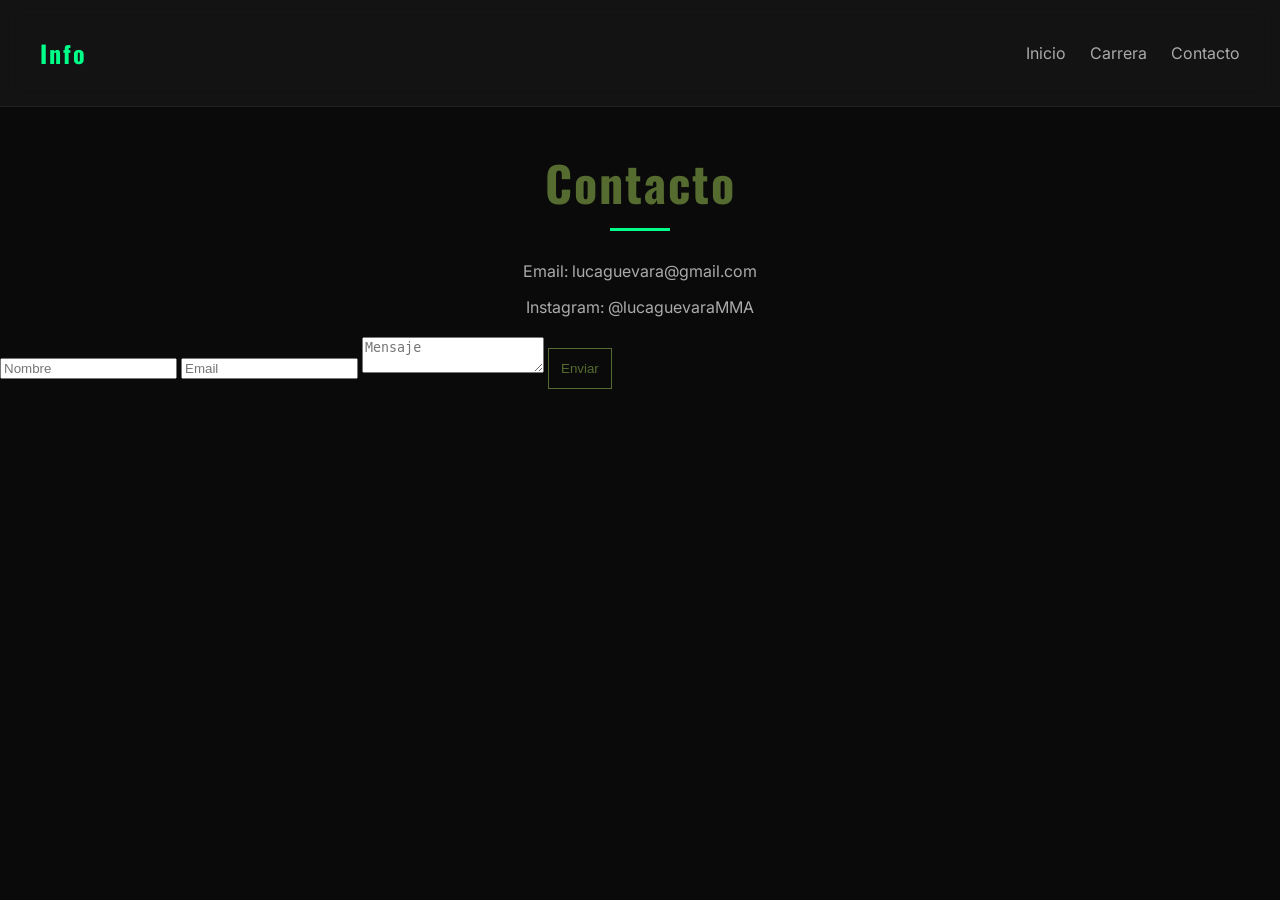
==== contacto.html @ 4d2bb939 "Add files via upload" ====
<!DOCTYPE html>
<html lang="es">
<head>
    <meta charset="UTF-8">
    <title>Contacto</title>
    <link rel="stylesheet" href="style.css">
    <link href="https://fonts.googleapis.com/css2?family=Oswald:wght@400;600&family=Inter:wght@300;400;600&display=swap" rel="stylesheet">
</head>
<body>

<header>
    <nav>
        <h2 class="logo">Info</h2>
        <div>
            <a href="index.html">Inicio</a>
            <a href="peleador.html">Carrera</a>
            <a href="contacto.html">Contacto</a>
        </div>
    </nav>
</header>

<section class="container">
    <h1>Contacto</h1>

    <div class="contact-box">
        <p>Email: lucaguevara@gmail.com</p>
        <p>Instagram: @lucaguevaraMMA</p>
    </div>

    <form action="https://formspree.io/f/xvzvkzny" method="POST">
    
    <input type="text" name="nombre" placeholder="Nombre" required>
    
    <input type="email" name="email" placeholder="Email" required>
    
    <textarea name="mensaje" placeholder="Mensaje" required></textarea>
    
    <button type="submit">Enviar</button>

</form>
</section>

</body>
</html>
---- style.css ----
body {
    margin: 0;
    font-family: 'Inter', sans-serif;
    background-color: #0a0a0a;
    color: darkolivegreen;
}
.container h1 {
    text-align: center;
    font-family: 'Oswald', sans-serif;
    font-size: 48px;
    letter-spacing: 2px;
    margin-bottom: 30px;
    position: relative;
}

.container h1::after {
    content: "";
    display: block;
    width: 60px;
    height: 3px;
    background: #00ff88;
    margin: 10px auto 0;
}
/* NAV */
nav {
    display: flex;
    justify-content: space-between;
    align-items: center;
    padding: 15px 40px;
    background: rgba(20, 20, 20, 0.9);
    backdrop-filter: blur(10px);
    border-bottom: 1px solid #1f1f1f;
}

nav a {
    margin-left: 20px;
    text-decoration: none;
    color: #aaa;
    transition: 0.3s;
}

nav a:hover {
    color: #00ff88;
}

.logo {
    font-family: 'Oswald', sans-serif;
    letter-spacing: 2px;
    color: #00ff88;
}

/* HERO */
.hero {
    height: 80vh;
    display: flex;
    align-items: center;
    justify-content: center;
    background: linear-gradient(to bottom, transparent, #0a0a0a),
                url("https://via.placeholder.com/900") center/cover;
}

.hero-text {
    text-align: center;
}

.hero h1 {
    font-size: 60px;
    font-family: 'Oswald', sans-serif;
}

.hero p {
    color: #aaa;
}

.btn {
    display: inline-block;
    margin-top: 20px;
    padding: 12px 30px;
    border: 1px solid #00ff88;
    color: #00ff88;
    text-decoration: none;
    transition: 0.3s;
}

.btn:hover {
    background-color: #00ff88;
    color: black;
}

/* CARDS */
.cards {
    display: flex;
    justify-content: center;
    gap: 20px;
    padding: 60px 20px;
}

.card {
    background: #111;
    padding: 25px;
    width: 260px;
    border: 1px solid #1f1f1f;
    transition: 0.3s;
}

.card:hover {
    transform: translateY(-5px);
    border-color: #00ff88;
}

.card h3 {
    color: #00ff88;
}

/* STATS */
.stats {
    display: flex;
    justify-content: center;
    gap: 40px;
    margin: 50px 0;
}

.stats div {
    text-align: center;
}

.stats h2 {
    font-size: 42px;
    color: #00ff88;
}

/* INFO */
.info-box {
    background: #111;
    padding: 25px;
    margin: 20px auto;
    max-width: 600px;
    border-left: 3px solid #00ff88;
}

/* CONTACTO */
.contact-box {
    text-align: center;
    margin-bottom: 20px;
    color: #aaa;
}

.form {
    display: flex;
    flex-direction: column;
    max-width: 400px;
    margin: auto;
}

.form input,
.form textarea {
    margin-bottom: 12px;
    padding: 12px;
    background: #111;
    border: 1px solid #222;
    color: white;
}

.form input:focus,
.form textarea:focus {
    outline: none;
    border-color: #00ff88;
}

button {
    background: transparent;
    color: darkolivegreen;
    border: 1px solid darkolivegreen;
    padding: 12px;
    cursor: pointer;
    transition: 0.3s;
}

button:hover {
    background: darkolivegreen;
    color: black;
}

/* FOOTER */
footer {
    text-align: center;
    padding: 20px;
    background: #050505;
    color: #666;
    border-top: 1px solid #1f1f1f;
}
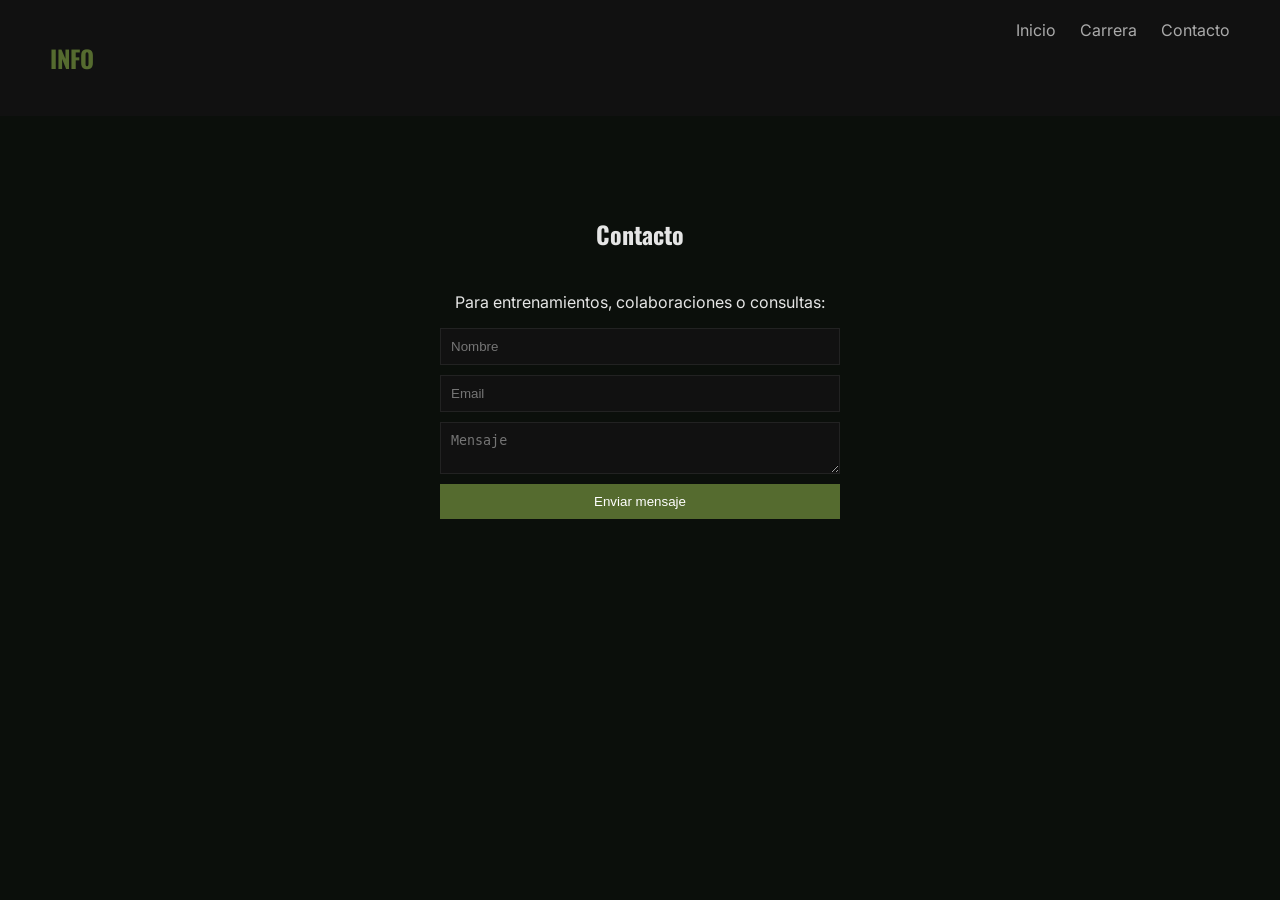
==== commit 1f65ba29: "Add files via upload" ====
--- a/contacto.html
+++ b/contacto.html
@@ -1,43 +1,36 @@
 <!DOCTYPE html>
 <html lang="es">
 <head>
-    <meta charset="UTF-8">
-    <title>Contacto</title>
-    <link rel="stylesheet" href="style.css">
-    <link href="https://fonts.googleapis.com/css2?family=Oswald:wght@400;600&family=Inter:wght@300;400;600&display=swap" rel="stylesheet">
+<meta charset="UTF-8">
+<title>Contacto</title>
+<link rel="stylesheet" href="style.css">
+<link href="https://fonts.googleapis.com/css2?family=Oswald:wght@400;600&family=Inter:wght@300;400;600&display=swap" rel="stylesheet">
 </head>
+
 <body>
 
 <header>
-    <nav>
-        <h2 class="logo">Info</h2>
-        <div>
-            <a href="index.html">Inicio</a>
-            <a href="peleador.html">Carrera</a>
-            <a href="contacto.html">Contacto</a>
-        </div>
-    </nav>
+<nav>
+    <h2 class="logo">INFO</h2>
+    <div>
+        <a href="index.html">Inicio</a>
+        <a href="peleador.html">Carrera</a>
+        <a href="contacto.html">Contacto</a>
+    </div>
+</nav>
 </header>
 
-<section class="container">
+<section class="page">
     <h1>Contacto</h1>
 
-    <div class="contact-box">
-        <p>Email: lucaguevara@gmail.com</p>
-        <p>Instagram: @lucaguevaraMMA</p>
-    </div>
+    <p class="contact-text">Para entrenamientos, colaboraciones o consultas:</p>
 
-    <form action="https://formspree.io/f/xvzvkzny" method="POST">
-    
-    <input type="text" name="nombre" placeholder="Nombre" required>
-    
-    <input type="email" name="email" placeholder="Email" required>
-    
-    <textarea name="mensaje" placeholder="Mensaje" required></textarea>
-    
-    <button type="submit">Enviar</button>
-
-</form>
+    <form action=https://formspree.io/f/xvzvkzny method="POST" class="form">
+        <input type="text" name="nombre" placeholder="Nombre" required>
+        <input type="email" name="email" placeholder="Email" required>
+        <textarea name="mensaje" placeholder="Mensaje" required></textarea>
+        <button type="submit">Enviar mensaje</button>
+    </form>
 </section>
 
 </body>
--- a/style.css
+++ b/style.css
@@ -1,90 +1,86 @@
 body {
     margin: 0;
     font-family: 'Inter', sans-serif;
-    background-color: #0a0a0a;
-    color: darkolivegreen;
-}
-.container h1 {
-    text-align: center;
-    font-family: 'Oswald', sans-serif;
-    font-size: 48px;
-    letter-spacing: 2px;
-    margin-bottom: 30px;
-    position: relative;
+    background-color: #0b0f0b;
+    color: #e5e5e5;
 }
 
-.container h1::after {
-    content: "";
-    display: block;
-    width: 60px;
-    height: 3px;
-    background: #00ff88;
-    margin: 10px auto 0;
-}
 /* NAV */
 nav {
     display: flex;
     justify-content: space-between;
-    align-items: center;
-    padding: 15px 40px;
-    background: rgba(20, 20, 20, 0.9);
-    backdrop-filter: blur(10px);
-    border-bottom: 1px solid #1f1f1f;
+    padding: 20px 50px;
+    background-color: #111;
 }
 
 nav a {
     margin-left: 20px;
     text-decoration: none;
     color: #aaa;
-    transition: 0.3s;
 }
 
 nav a:hover {
-    color: #00ff88;
+    color: #556b2f;
 }
 
 .logo {
     font-family: 'Oswald', sans-serif;
-    letter-spacing: 2px;
-    color: #00ff88;
+    color: #556b2f;
 }
 
 /* HERO */
 .hero {
-    height: 80vh;
+    position: relative;
+    height: 90vh;
+    background: url("https://via.placeholder.com/1200") center/cover;
     display: flex;
     align-items: center;
     justify-content: center;
-    background: linear-gradient(to bottom, transparent, #0a0a0a),
-                url("https://via.placeholder.com/900") center/cover;
 }
 
-.hero-text {
+.overlay {
+    position: absolute;
+    width: 100%;
+    height: 100%;
+    background: rgba(0,0,0,0.7);
+}
+
+.hero-content {
+    position: relative;
     text-align: center;
 }
 
 .hero h1 {
-    font-size: 60px;
+    font-size: 70px;
     font-family: 'Oswald', sans-serif;
 }
 
-.hero p {
-    color: #aaa;
+.buttons {
+    margin-top: 20px;
 }
 
-.btn {
-    display: inline-block;
-    margin-top: 20px;
-    padding: 12px 30px;
-    border: 1px solid #00ff88;
-    color: #00ff88;
+.btn-primary {
+    background: #556b2f;
+    color: white;
+    padding: 12px 25px;
     text-decoration: none;
-    transition: 0.3s;
 }
 
-.btn:hover {
-    background-color: #00ff88;
-    color: black;
+.btn-secondary {
+    border: 1px solid #556b2f;
+    color: #556b2f;
+    padding: 12px 25px;
+    text-decoration: none;
+}
+
+/* ABOUT */
+.about {
+    text-align: center;
+    padding: 60px 20px;
+}
+
+.about h2 {
+    color: #556b2f;
 }
 
 /* CARDS */
@@ -92,24 +88,29 @@
     display: flex;
     justify-content: center;
     gap: 20px;
-    padding: 60px 20px;
+    padding: 40px;
 }
 
 .card {
     background: #111;
-    padding: 25px;
-    width: 260px;
-    border: 1px solid #1f1f1f;
-    transition: 0.3s;
+    padding: 20px;
+    width: 250px;
+    border: 1px solid #222;
 }
 
 .card:hover {
-    transform: translateY(-5px);
-    border-color: #00ff88;
+    border-color: #556b2f;
 }
 
-.card h3 {
-    color: #00ff88;
+/* PAGE */
+.page {
+    text-align: center;
+    padding: 80px 20px;
+}
+
+.page h1 {
+    font-family: 'Oswald', sans-serif;
+    margin-bottom: 40px;
 }
 
 /* STATS */
@@ -117,34 +118,23 @@
     display: flex;
     justify-content: center;
     gap: 40px;
-    margin: 50px 0;
-}
-
-.stats div {
-    text-align: center;
+    margin-bottom: 40px;
 }
 
 .stats h2 {
-    font-size: 42px;
-    color: #00ff88;
+    color: #556b2f;
 }
 
-/* INFO */
-.info-box {
+/* BOX */
+.box {
     background: #111;
-    padding: 25px;
+    padding: 20px;
     margin: 20px auto;
-    max-width: 600px;
-    border-left: 3px solid #00ff88;
+    max-width: 500px;
+    border-left: 3px solid #556b2f;
 }
 
-/* CONTACTO */
-.contact-box {
-    text-align: center;
-    margin-bottom: 20px;
-    color: #aaa;
-}
-
+/* FORM */
 .form {
     display: flex;
     flex-direction: column;
@@ -154,38 +144,23 @@
 
 .form input,
 .form textarea {
-    margin-bottom: 12px;
-    padding: 12px;
+    margin-bottom: 10px;
+    padding: 10px;
     background: #111;
     border: 1px solid #222;
     color: white;
 }
 
-.form input:focus,
-.form textarea:focus {
-    outline: none;
-    border-color: #00ff88;
-}
-
 button {
-    background: transparent;
-    color: darkolivegreen;
-    border: 1px solid darkolivegreen;
-    padding: 12px;
-    cursor: pointer;
-    transition: 0.3s;
-}
-
-button:hover {
-    background: darkolivegreen;
-    color: black;
+    background: #556b2f;
+    border: none;
+    padding: 10px;
+    color: white;
 }
 
 /* FOOTER */
 footer {
     text-align: center;
     padding: 20px;
-    background: #050505;
-    color: #666;
-    border-top: 1px solid #1f1f1f;
+    background: #111;
 }
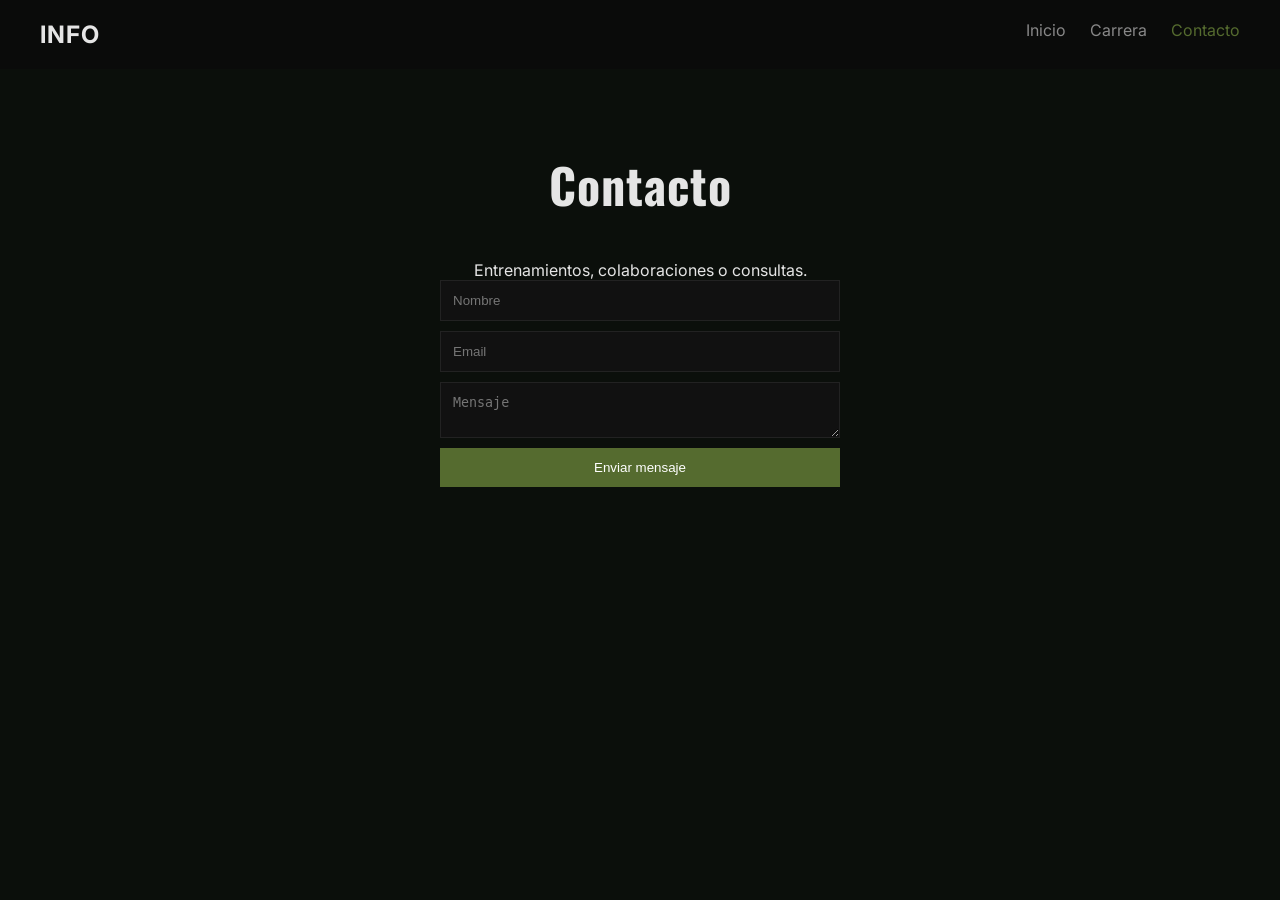
==== commit 8dd55f43: "Add files via upload" ====
--- a/contacto.html
+++ b/contacto.html
@@ -2,6 +2,7 @@
 <html lang="es">
 <head>
 <meta charset="UTF-8">
+<meta name="viewport" content="width=device-width, initial-scale=1.0">
 <title>Contacto</title>
 <link rel="stylesheet" href="style.css">
 <link href="https://fonts.googleapis.com/css2?family=Oswald:wght@400;600&family=Inter:wght@300;400;600&display=swap" rel="stylesheet">
@@ -9,21 +10,21 @@
 
 <body>
 
-<header>
-<nav>
+<header class="header">
+<nav class="nav">
     <h2 class="logo">INFO</h2>
-    <div>
+    <div class="nav-links">
         <a href="index.html">Inicio</a>
         <a href="peleador.html">Carrera</a>
-        <a href="contacto.html">Contacto</a>
+        <a class="active" href="contacto.html">Contacto</a>
     </div>
 </nav>
 </header>
 
 <section class="page">
-    <h1>Contacto</h1>
+    <h1 class="page-title">Contacto</h1>
 
-    <p class="contact-text">Para entrenamientos, colaboraciones o consultas:</p>
+    <p class="section-text">Entrenamientos, colaboraciones o consultas.</p>
 
     <form action=https://formspree.io/f/xvzvkzny method="POST" class="form">
         <input type="text" name="nombre" placeholder="Nombre" required>
--- a/style.css
+++ b/style.css
@@ -1,48 +1,70 @@
+
+h1, h2, h3 {
+    letter-spacing: 1px;
+}
+:root {
+    --bg: #0b0f0b;
+    --card: #121712;
+    --accent: #556b2f;
+    --text: #e5e5e5;
+    --muted: #888;
+}
+
+/* RESET */
+* {
+    margin: 0;
+    padding: 0;
+    box-sizing: border-box;
+}
+
 body {
-    margin: 0;
     font-family: 'Inter', sans-serif;
-    background-color: #0b0f0b;
-    color: #e5e5e5;
+    background: var(--bg);
+    color: var(--text);
 }
 
 /* NAV */
-nav {
+.header {
+    position: sticky;
+    top: 0;
+    backdrop-filter: blur(10px);
+    background: rgba(10,10,10,0.7);
+}
+
+.nav {
     display: flex;
     justify-content: space-between;
-    padding: 20px 50px;
-    background-color: #111;
-}
-
-nav a {
+    padding: 20px 40px;
+}
+
+.nav-links a {
     margin-left: 20px;
+    color: var(--muted);
     text-decoration: none;
-    color: #aaa;
-}
-
-nav a:hover {
-    color: #556b2f;
-}
-
-.logo {
-    font-family: 'Oswald', sans-serif;
-    color: #556b2f;
+    position: relative;
+}
+
+.nav-links a.active,
+.nav-links a:hover {
+    color: var(--accent);
 }
 
 /* HERO */
 .hero {
+    height: 90vh;
+    display: flex;
+    align-items: center;
+    justify-content: center;
+    background: url(fondo2.jpg) center/cover no-repeat;
     position: relative;
-    height: 90vh;
-    background: url("https://via.placeholder.com/1200") center/cover;
-    display: flex;
-    align-items: center;
-    justify-content: center;
-}
-
+}
+
+/* Oscurece y desatura el fondo */
 .overlay {
     position: absolute;
     width: 100%;
     height: 100%;
-    background: rgba(0,0,0,0.7);
+    background: rgba(10, 15, 10, 0.80);
 }
 
 .hero-content {
@@ -51,36 +73,50 @@
 }
 
 .hero h1 {
-    font-size: 70px;
     font-family: 'Oswald', sans-serif;
-}
-
+    font-size: 72px;
+}
+
+.tagline {
+    color: #d4d4d4;
+}
+
+/* BOTONES */
 .buttons {
     margin-top: 20px;
 }
 
 .btn-primary {
-    background: #556b2f;
+    background: var(--accent);
+    padding: 12px 25px;
     color: white;
+    text-decoration: none;
+    transition: 0.3s;
+}
+
+.btn-primary:hover {
+    transform: scale(1.05);
+    box-shadow: 0 0 15px rgba(85,107,47,0.5);
+}
+
+.btn-ghost {
+    border: 1px solid var(--accent);
     padding: 12px 25px;
+    color: var(--accent);
     text-decoration: none;
-}
-
-.btn-secondary {
-    border: 1px solid #556b2f;
-    color: #556b2f;
-    padding: 12px 25px;
-    text-decoration: none;
-}
-
-/* ABOUT */
-.about {
-    text-align: center;
-    padding: 60px 20px;
-}
-
-.about h2 {
-    color: #556b2f;
+    margin-left: 10px;
+}
+
+/* SECCIONES */
+.section {
+    padding: 80px 20px;
+    text-align: center;
+}
+
+.section-title {
+    font-family: 'Oswald', sans-serif;
+    color: var(--accent);
+    margin-bottom: 20px;
 }
 
 /* CARDS */
@@ -88,28 +124,31 @@
     display: flex;
     justify-content: center;
     gap: 20px;
-    padding: 40px;
+    padding: 60px;
 }
 
 .card {
-    background: #111;
-    padding: 20px;
-    width: 250px;
-    border: 1px solid #222;
+    background: var(--card);
+    padding: 25px;
+    width: 260px;
+    border: 1px solid #1f1f1f;
+    transition: 0.3s;
 }
 
 .card:hover {
-    border-color: #556b2f;
+    transform: translateY(-6px);
+    border-color: var(--accent);
 }
 
 /* PAGE */
 .page {
-    text-align: center;
     padding: 80px 20px;
-}
-
-.page h1 {
+    text-align: center;
+}
+
+.page-title {
     font-family: 'Oswald', sans-serif;
+    font-size: 48px;
     margin-bottom: 40px;
 }
 
@@ -122,45 +161,104 @@
 }
 
 .stats h2 {
-    color: #556b2f;
+    color: var(--accent);
 }
 
 /* BOX */
 .box {
-    background: #111;
+    background: var(--card);
     padding: 20px;
     margin: 20px auto;
     max-width: 500px;
-    border-left: 3px solid #556b2f;
+    border-left: 3px solid var(--accent);
 }
 
 /* FORM */
 .form {
-    display: flex;
-    flex-direction: column;
     max-width: 400px;
     margin: auto;
+    display: flex;
+    flex-direction: column;
 }
 
 .form input,
 .form textarea {
     margin-bottom: 10px;
-    padding: 10px;
+    padding: 12px;
     background: #111;
     border: 1px solid #222;
     color: white;
 }
 
 button {
-    background: #556b2f;
+    background: var(--accent);
     border: none;
-    padding: 10px;
+    padding: 12px;
     color: white;
+    cursor: pointer;
 }
 
 /* FOOTER */
-footer {
+.footer {
     text-align: center;
     padding: 20px;
     background: #111;
-}+}
+
+/* RESPONSIVE */
+@media (max-width: 768px) {
+    .cards {
+        flex-direction: column;
+        align-items: center;
+    }
+
+    .hero h1 {
+        font-size: 40px;
+    }
+}
+.sub {
+    display: block;
+    font-size: 14px;
+    color: #a8a8a8;
+    margin-top: 5px;
+    letter-spacing: 0.5px;
+}
+.style-grid div {
+    background: #121712;
+    padding: 15px;
+    border: 1px solid #1f1f1f;
+    text-align: center;
+}
+/* FRASE FUERTE */
+.highlight {
+    font-size: 22px;
+    font-weight: 600;
+    color: #ffffff;
+    margin-bottom: 10px;
+}
+
+/* SECCIÓN ALTERNADA */
+.section.alt {
+    background: #0e130e;
+}
+
+/* GRID ESTILO */
+.style-grid {
+    display: grid;
+    grid-template-columns: repeat(2, 220px);
+    gap: 15px;
+    justify-content: center;
+    margin-top: 20px;
+}
+
+.style-item {
+    padding: 15px;
+    border: 1px solid #1f1f1f;
+    background: #121712;
+    transition: 0.3s;
+}
+
+.style-item:hover {
+    border-color: #556b2f;
+    transform: scale(1.05);
+}
